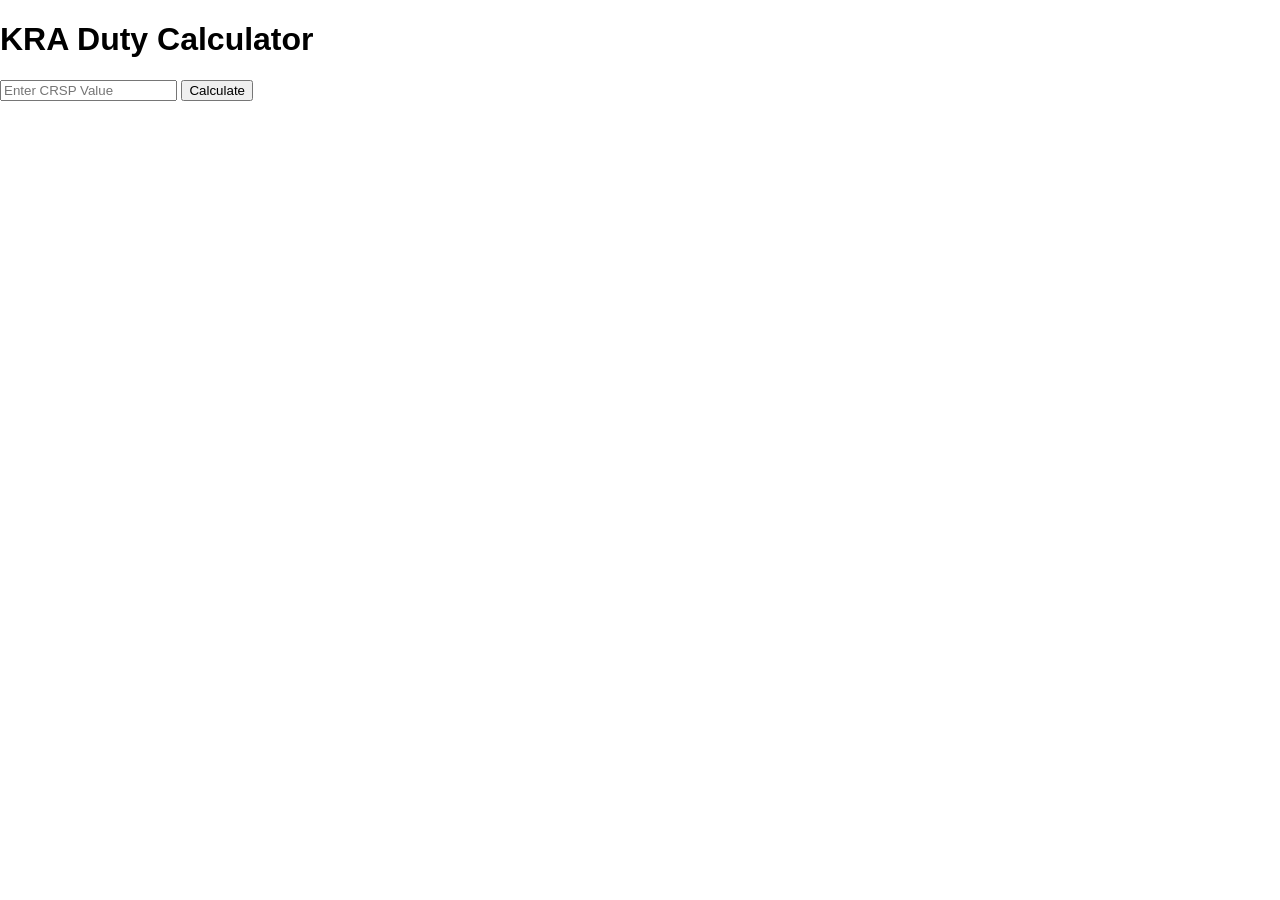
==== calculator.html @ 2caa7177 "Initial DriveHub Motors files" ====
<!DOCTYPE html>
<html>
<head>

    <title>KRA Duty Calculator</title>

    <link rel="stylesheet" href="css/style.css">

</head>
<body>

    <h1>KRA Duty Calculator</h1>

    <input type="number" id="crsp" placeholder="Enter CRSP Value">

    <button onclick="calculateDuty()">
        Calculate
    </button>

    <h2 id="result"></h2>

    <script src="js/script.js"></script>

</body>
</html>
---- css/style.css ----
body{
    font-family: Arial, sans-serif;
    margin:0;
    padding:0;
}

header{
    background:#1e3a8a;
    color:white;
    padding:15px;
}

nav a{
    color:white;
    text-decoration:none;
    margin-right:20px;
}

.hero{
    text-align:center;
    padding:50px;
}

.cars{
    display:flex;
    gap:20px;
    padding:20px;
}

.car-card{
    border:1px solid #ddd;
    padding:15px;
    width:250px;
    text-align:center;
}

.car-card img{
    width:100%;
}

.dashboard{
    display:flex;
    gap:20px;
    padding:20px;
}

.card{
    background:#f4f4f4;
    padding:20px;
    width:200px;
    text-align:center;
}
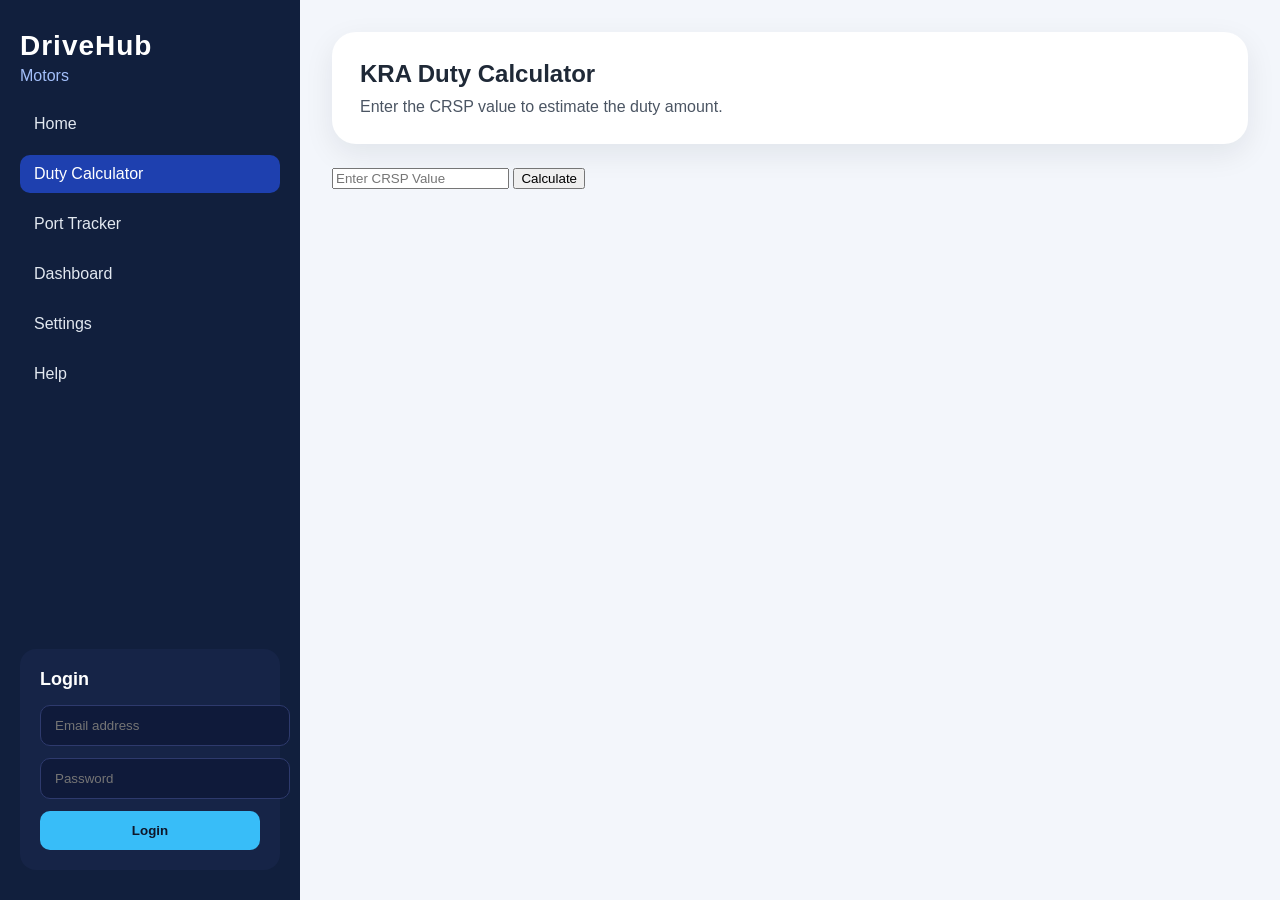
==== commit e82d3ce8: "Add sidebar layout and login panel across pages" ====
--- a/calculator.html
+++ b/calculator.html
@@ -9,15 +9,45 @@
 </head>
 <body>
 
-    <h1>KRA Duty Calculator</h1>
+    <div class="app-layout">
 
-    <input type="number" id="crsp" placeholder="Enter CRSP Value">
+        <aside class="sidebar">
+            <div class="sidebar-brand">
+                <h1>DriveHub</h1>
+                <p>Motors</p>
+            </div>
 
-    <button onclick="calculateDuty()">
-        Calculate
-    </button>
+            <nav class="sidebar-nav">
+                <a href="index.html">Home</a>
+                <a href="calculator.html" class="active">Duty Calculator</a>
+                <a href="tracker.html">Port Tracker</a>
+                <a href="dashboard.html">Dashboard</a>
+                <a href="#">Settings</a>
+                <a href="#">Help</a>
+            </nav>
 
-    <h2 id="result"></h2>
+            <div class="login-panel">
+                <h2>Login</h2>
+                <input type="email" id="login-email" placeholder="Email address">
+                <input type="password" id="login-password" placeholder="Password">
+                <button type="button">Login</button>
+            </div>
+        </aside>
+
+        <main class="main-content">
+            <header class="page-header">
+                <h2>KRA Duty Calculator</h2>
+                <p>Enter the CRSP value to estimate the duty amount.</p>
+            </header>
+
+            <section class="calculator-card">
+                <input type="number" id="crsp" placeholder="Enter CRSP Value">
+                <button onclick="calculateDuty()">Calculate</button>
+                <h2 id="result"></h2>
+            </section>
+        </main>
+
+    </div>
 
     <script src="js/script.js"></script>
 
--- a/css/style.css
+++ b/css/style.css
@@ -1,52 +1,181 @@
 body{
     font-family: Arial, sans-serif;
-    margin:0;
-    padding:0;
+    margin: 0;
+    padding: 0;
+    background: #f3f6fb;
+    color: #1f2937;
 }
 
-header{
-    background:#1e3a8a;
-    color:white;
-    padding:15px;
+.app-layout{
+    display: flex;
+    min-height: 100vh;
 }
 
-nav a{
-    color:white;
-    text-decoration:none;
-    margin-right:20px;
+.sidebar{
+    width: 260px;
+    background: #111f3d;
+    color: #ffffff;
+    display: flex;
+    flex-direction: column;
+    gap: 20px;
+    padding: 30px 20px;
 }
 
-.hero{
-    text-align:center;
-    padding:50px;
+.sidebar-brand h1,
+.sidebar-brand p{
+    margin: 0;
+}
+
+.sidebar-brand h1{
+    font-size: 28px;
+    letter-spacing: 1px;
+}
+
+.sidebar-brand p{
+    color: #a3bffa;
+    margin-top: 5px;
+}
+
+.sidebar-nav{
+    display: flex;
+    flex-direction: column;
+    gap: 12px;
+}
+
+.sidebar-nav a{
+    color: #e2e8f0;
+    text-decoration: none;
+    padding: 10px 14px;
+    border-radius: 10px;
+    transition: background 0.2s ease;
+}
+
+.sidebar-nav a:hover,
+.sidebar-nav a.active{
+    background: #1e40af;
+    color: #ffffff;
+}
+
+.login-panel{
+    margin-top: auto;
+    background: #162447;
+    border-radius: 16px;
+    padding: 20px;
+}
+
+.login-panel h2{
+    margin: 0 0 15px;
+    font-size: 18px;
+}
+
+.login-panel input{
+    width: 100%;
+    padding: 12px 14px;
+    margin-bottom: 12px;
+    border: 1px solid #2e3a6d;
+    border-radius: 10px;
+    background: #0f1a3a;
+    color: #ffffff;
+}
+
+.login-panel button{
+    width: 100%;
+    padding: 12px;
+    border: none;
+    border-radius: 10px;
+    background: #38bdf8;
+    color: #0f172a;
+    font-weight: bold;
+    cursor: pointer;
+}
+
+.main-content{
+    flex: 1;
+    padding: 32px;
+}
+
+.page-header{
+    background: #ffffff;
+    padding: 28px;
+    border-radius: 24px;
+    box-shadow: 0 10px 30px rgba(15, 23, 42, 0.08);
+    margin-bottom: 24px;
+}
+
+.page-header h2{
+    margin: 0 0 10px;
+}
+
+.page-header p{
+    margin: 0;
+    color: #4b5563;
 }
 
 .cars{
-    display:flex;
-    gap:20px;
-    padding:20px;
+    display: flex;
+    flex-wrap: wrap;
+    gap: 24px;
 }
 
 .car-card{
-    border:1px solid #ddd;
-    padding:15px;
-    width:250px;
-    text-align:center;
+    border: 1px solid #dbeafe;
+    padding: 20px;
+    width: 250px;
+    text-align: center;
+    border-radius: 20px;
+    background: #ffffff;
+    box-shadow: 0 12px 30px rgba(15, 23, 42, 0.05);
 }
 
 .car-card img{
-    width:100%;
+    width: 100%;
+    border-radius: 14px;
+    margin-bottom: 16px;
+}
+
+.car-card button{
+    margin-top: 16px;
+    padding: 10px 16px;
+    border: none;
+    border-radius: 10px;
+    background: #2563eb;
+    color: #ffffff;
+    cursor: pointer;
 }
 
 .dashboard{
-    display:flex;
-    gap:20px;
-    padding:20px;
+    display: flex;
+    gap: 20px;
+    padding: 20px;
 }
 
 .card{
-    background:#f4f4f4;
-    padding:20px;
-    width:200px;
-    text-align:center;
+    background: #f4f4f4;
+    padding: 20px;
+    width: 200px;
+    text-align: center;
 }
+
+@media (max-width: 900px) {
+    .app-layout{
+        flex-direction: column;
+    }
+
+    .sidebar{
+        width: 100%;
+        flex-direction: row;
+        flex-wrap: wrap;
+        align-items: center;
+        justify-content: space-between;
+    }
+
+    .sidebar-nav{
+        flex-direction: row;
+        flex-wrap: wrap;
+    }
+
+    .login-panel{
+        width: 100%;
+        margin-top: 20px;
+    }
+}
